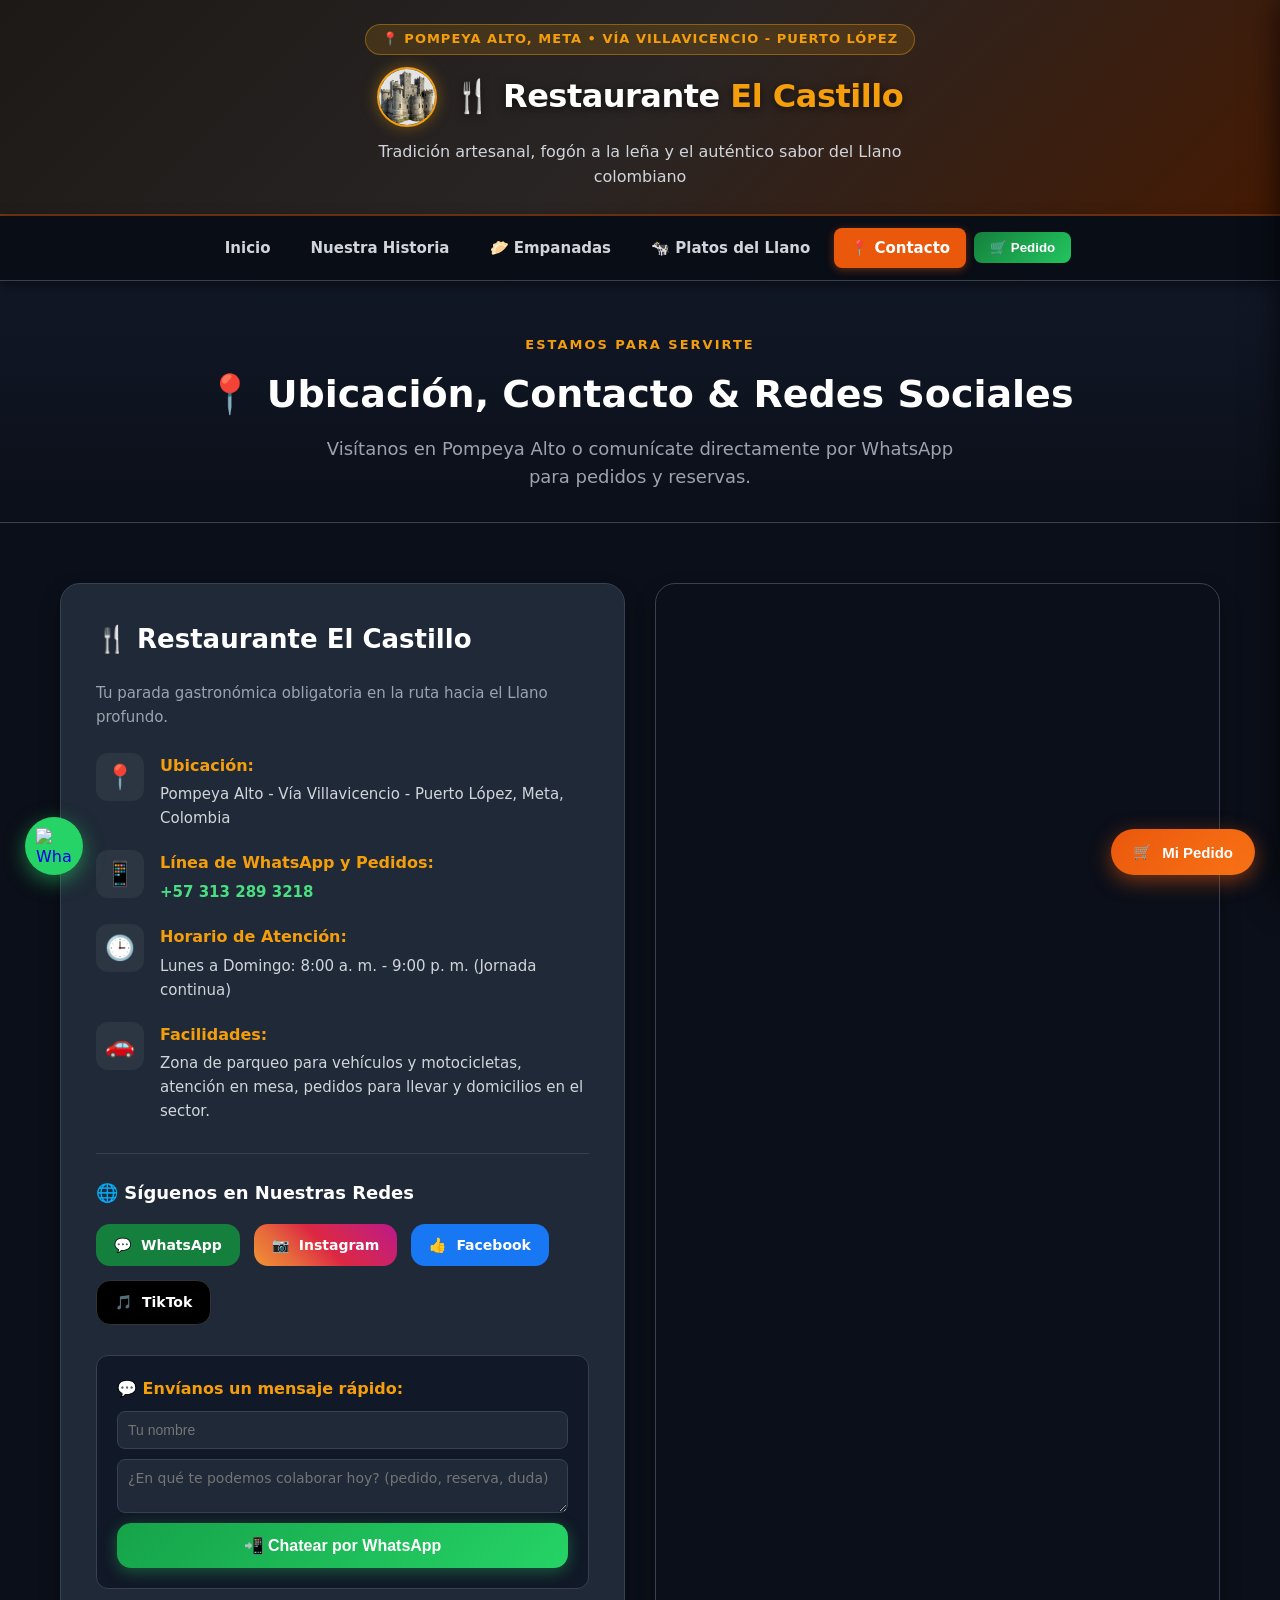
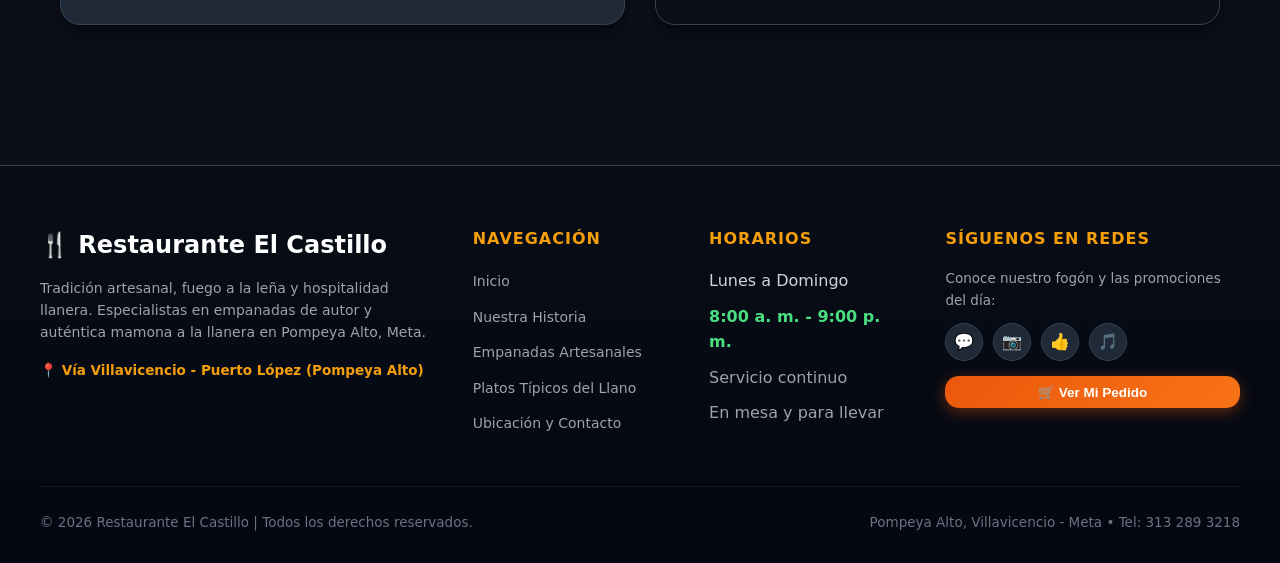
==== contacto.html @ 18d4d0b6 "Add files via upload Primera versión de la página del restaurante" ====
<!DOCTYPE html>
<html lang="es">
<head>
    <meta charset="UTF-8">
    <meta name="viewport" content="width=device-width, initial-scale=1.0">
    <title>Contacto y Redes Sociales | Restaurante El Castillo</title>
    <link rel="icon" href="imgs/castillo.avif">
    <link rel="stylesheet" href="css/estilos.css">
</head>
<body>

<header>
    <div class="header-container">
        <span class="brand-badge">📍 Pompeya Alto, Meta • Vía Villavicencio - Puerto López</span>
        <div class="header-logo-title">
            <img src="imgs/castillo.avif" alt="Logo Restaurante El Castillo" class="header-logo-img">
            <h1>🍴 Restaurante <span>El Castillo</span></h1>
        </div>
        <p>Tradición artesanal, fogón a la leña y el auténtico sabor del Llano colombiano</p>
    </div>
</header>

<nav>
    <a href="index.html">Inicio</a>
    <a href="historia.html">Nuestra Historia</a>
    <a href="empanadas.html">🥟 Empanadas</a>
    <a href="llano.html">🐄 Platos del Llano</a>
    <a href="contacto.html" class="active">📍 Contacto</a>
    <button class="nav-cart-btn" onclick="CastilloCart.openCart()">
        🛒 Pedido <span class="nav-cart-badge" style="display:none;">0</span>
    </button>
</nav>

<div class="page-hero">
    <div class="container">
        <span class="section-tag">Estamos para Servirte</span>
        <h1>📍 Ubicación, Contacto & Redes Sociales</h1>
        <p>Visítanos en Pompeya Alto o comunícate directamente por WhatsApp para pedidos y reservas.</p>
    </div>
</div>

<section id="contacto">
    <div class="container">

        <div class="contacto-grid">

            <!-- Columna 1: Información detallada y Redes -->
            <div class="contacto-card">
                <h3>🍴 Restaurante El Castillo</h3>
                <p style="color: #9ca3af; margin-bottom: 24px; font-size: 15px;">
                    Tu parada gastronómica obligatoria en la ruta hacia el Llano profundo.
                </p>

                <div class="info-item">
                    <div class="info-icon">📍</div>
                    <div class="info-text">
                        <h5>Ubicación:</h5>
                        <p>Pompeya Alto - Vía Villavicencio - Puerto López, Meta, Colombia</p>
                    </div>
                </div>

                <div class="info-item">
                    <div class="info-icon">📱</div>
                    <div class="info-text">
                        <h5>Línea de WhatsApp y Pedidos:</h5>
                        <p><a href="https://wa.me/573132893218" target="_blank" style="color: #4ade80; text-decoration: none; font-weight: 700;">+57 313 289 3218</a></p>
                    </div>
                </div>

                <div class="info-item">
                    <div class="info-icon">🕒</div>
                    <div class="info-text">
                        <h5>Horario de Atención:</h5>
                        <p>Lunes a Domingo: 8:00 a. m. - 9:00 p. m. (Jornada continua)</p>
                    </div>
                </div>

                <div class="info-item">
                    <div class="info-icon">🚗</div>
                    <div class="info-text">
                        <h5>Facilidades:</h5>
                        <p>Zona de parqueo para vehículos y motocicletas, atención en mesa, pedidos para llevar y domicilios en el sector.</p>
                    </div>
                </div>

                <!-- Redes Sociales integradas -->
                <div class="social-section">
                    <h4>🌐 Síguenos en Nuestras Redes</h4>
                    <div class="social-links-grid">
                        <a href="https://wa.me/573132893218" target="_blank" class="social-btn wa">
                            <span>💬</span> WhatsApp
                        </a>
                        <a href="https://instagram.com/restauranteelcastillo" target="_blank" class="social-btn ig">
                            <span>📷</span> Instagram
                        </a>
                        <a href="https://facebook.com/restauranteelcastillopompeya" target="_blank" class="social-btn fb">
                            <span>👍</span> Facebook
                        </a>
                        <a href="https://tiktok.com/@restauranteelcastillo" target="_blank" class="social-btn tt">
                            <span>🎵</span> TikTok
                        </a>
                    </div>
                </div>

                <!-- Formulario de Consulta Rápida por WhatsApp -->
                <div style="margin-top: 30px; background: #111827; padding: 20px; border-radius: 12px; border: 1px solid #374151;">
                    <h4 style="font-size: 16px; color: #f59e0b; margin-bottom: 10px;">💬 Envíanos un mensaje rápido:</h4>
                    <div style="display: flex; flex-direction: column; gap: 10px;">
                        <input type="text" id="quick-contact-name" placeholder="Tu nombre" style="background: #1f2937; border: 1px solid #374151; color: #fff; padding: 10px; border-radius: 8px; font-size: 14px;">
                        <textarea id="quick-contact-msg" rows="2" placeholder="¿En qué te podemos colaborar hoy? (pedido, reserva, duda)" style="background: #1f2937; border: 1px solid #374151; color: #fff; padding: 10px; border-radius: 8px; font-size: 14px; font-family: inherit;"></textarea>
                        <button type="button" onclick="enviarMensajeRapido()" class="btn-whatsapp-cta" style="justify-content: center; cursor: pointer; border: none;">
                            📲 Chatear por WhatsApp
                        </button>
                    </div>
                </div>

            </div>

            <!-- Columna 2: Mapa de Google Maps -->
            <div class="map-container">
                <iframe
                    src="https://www.google.com/maps/embed?pb=!1m18!1m12!1m3!1d7959.600351480183!2d-73.40241825758558!3d4.061118233650518!2m3!1f0!2f0!3f0!3m2!1i1024!2i768!4f13.1!3m3!1m2!1s0x8e158621a0247303%3A0xd8363792e4240207!2sPompeya%2C%20Villavicencio%2C%20Meta!5e0!3m2!1ses-419!2sco!4v1788541452082!5m2!1ses-419!2sco"
                    allowfullscreen=""
                    loading="lazy"
                    title="Ubicación Restaurante El Castillo Pompeya">
                </iframe>
            </div>

        </div>

    </div>
</section>

<footer class="footer">
    <div class="footer-top-grid">
        <div class="footer-brand">
            <h3>🍴 Restaurante El Castillo</h3>
            <p>
                Tradición artesanal, fuego a la leña y hospitalidad llanera. Especialistas en empanadas de autor y auténtica mamona a la llanera en Pompeya Alto, Meta.
            </p>
            <p style="color: #f59e0b; font-weight: 600; font-size: 13.5px;">
                📍 Vía Villavicencio - Puerto López (Pompeya Alto)
            </p>
        </div>

        <div class="footer-col">
            <h4>Navegación</h4>
            <ul>
                <li><a href="index.html">Inicio</a></li>
                <li><a href="historia.html">Nuestra Historia</a></li>
                <li><a href="empanadas.html">Empanadas Artesanales</a></li>
                <li><a href="llano.html">Platos Típicos del Llano</a></li>
                <li><a href="contacto.html">Ubicación y Contacto</a></li>
            </ul>
        </div>

        <div class="footer-col">
            <h4>Horarios</h4>
            <ul>
                <li><span style="color: #d1d5db;">Lunes a Domingo</span></li>
                <li><span style="color: #4ade80; font-weight: 700;">8:00 a. m. - 9:00 p. m.</span></li>
                <li style="margin-top: 10px;"><span style="color: #9ca3af;">Servicio continuo</span></li>
                <li><span style="color: #9ca3af;">En mesa y para llevar</span></li>
            </ul>
        </div>

        <div class="footer-col">
            <h4>Síguenos en Redes</h4>
            <p style="color: #9ca3af; font-size: 13.5px; margin-bottom: 10px;">Conoce nuestro fogón y las promociones del día:</p>
            <div class="footer-socials">
                <a href="https://wa.me/573132893218" target="_blank" class="footer-social-icon" title="WhatsApp Pedidos" aria-label="WhatsApp">
                    💬
                </a>
                <a href="https://instagram.com/restauranteelcastillo" target="_blank" class="footer-social-icon" title="Instagram Oficial" aria-label="Instagram">
                    📷
                </a>
                <a href="https://facebook.com/restauranteelcastillopompeya" target="_blank" class="footer-social-icon" title="Facebook Página" aria-label="Facebook">
                    👍
                </a>
                <a href="https://tiktok.com/@restauranteelcastillo" target="_blank" class="footer-social-icon" title="TikTok" aria-label="TikTok">
                    🎵
                </a>
            </div>
            <div style="margin-top: 15px;">
                <button onclick="CastilloCart.openCart()" class="btn-primary" style="padding: 8px 16px; font-size: 13.5px; width: 100%; justify-content: center;">
                    🛒 Ver Mi Pedido
                </button>
            </div>
        </div>
    </div>

    <div class="footer-bottom">
        <div>
            © 2026 Restaurante El Castillo | Todos los derechos reservados.
        </div>
        <div>
            Pompeya Alto, Villavicencio - Meta • Tel: 313 289 3218
        </div>
    </div>
</footer>

<script src="js/cart.js"></script>
<script>
function enviarMensajeRapido() {
    const name = document.getElementById("quick-contact-name").value.trim();
    const msg = document.getElementById("quick-contact-msg").value.trim();
    if (!name) {
        alert("Por favor escribe tu nombre.");
        return;
    }
    const texto = `Hola Restaurante El Castillo, mi nombre es *${name}*.\n\n${msg || "Quisiera información sobre sus platos, precios y disponibilidad."}`;
    window.open(`https://wa.me/573132893218?text=${encodeURIComponent(texto)}`, "_blank");
}
</script>
</body>
</html>
---- css/estilos.css ----
/* ==========================================================
   RESTAURANTE EL CASTILLO - ESTILOS PRINCIPALES
   Sabor Tradicional, Cocina a la Leña y Empanadas de Autor
   Pompeya Alto, Meta - Colombia
   ========================================================== */

:root {
    --bg-main: #0b0f19;
    --bg-secondary: #111827;
    --bg-card: #1f2937;
    --bg-card-hover: #263345;
    --color-primary: #ea580c; /* Naranja fuego */
    --color-primary-hover: #c2410c;
    --color-accent: #f59e0b; /* Dorado brasa */
    --color-success: #16a34a; /* Verde precio */
    --color-whatsapp: #25d366; /* Verde WhatsApp */
    --color-text: #f3f4f6;
    --color-text-muted: #9ca3af;
    --color-border: #374151;
    --font-main: 'Segoe UI', system-ui, -apple-system, Roboto, sans-serif;
    --transition: all 0.25s ease-in-out;
    --radius-sm: 8px;
    --radius-md: 14px;
    --radius-lg: 20px;
    --shadow-card: 0 10px 25px -5px rgba(0, 0, 0, 0.4), 0 8px 10px -6px rgba(0, 0, 0, 0.4);
    --shadow-glow: 0 0 20px rgba(234, 88, 12, 0.3);
}

* {
    box-sizing: border-box;
    margin: 0;
    padding: 0;
}

body {
    font-family: var(--font-main);
    background-color: var(--bg-main);
    color: var(--color-text);
    line-height: 1.6;
    overflow-x: hidden;
}

/* ==========================================================
   HEADER & TOP BAR
   ========================================================== */
header {
    background: linear-gradient(135deg, #1c1917 0%, #292524 50%, #451a03 100%);
    border-bottom: 2px solid #78350f;
    padding: 24px 20px;
    text-align: center;
    position: relative;
    box-shadow: 0 4px 20px rgba(0,0,0,0.5);
}

.header-container {
    max-width: 1200px;
    margin: 0 auto;
    display: flex;
    flex-direction: column;
    align-items: center;
    justify-content: center;
    gap: 12px;
}

.brand-badge {
    display: inline-flex;
    align-items: center;
    gap: 8px;
    background: rgba(245, 158, 11, 0.15);
    border: 1px solid rgba(245, 158, 11, 0.4);
    color: var(--color-accent);
    padding: 4px 16px;
    border-radius: 50px;
    font-size: 13px;
    font-weight: 600;
    text-transform: uppercase;
    letter-spacing: 1px;
}

.header-logo-title {
    display: flex;
    align-items: center;
    justify-content: center;
    gap: 16px;
    flex-wrap: wrap;
}

.header-logo-img {
    width: 60px;
    height: 60px;
    border-radius: 50%;
    object-fit: cover;
    border: 2px solid var(--color-accent);
    box-shadow: 0 0 15px rgba(245, 158, 11, 0.4);
}

header h1 {
    font-size: 32px;
    color: #ffffff;
    letter-spacing: -0.5px;
    font-weight: 800;
    text-shadow: 0 2px 8px rgba(0,0,0,0.6);
}

header h1 span {
    color: var(--color-accent);
}

header p {
    color: #d1d5db;
    font-size: 16px;
    max-width: 600px;
    margin: 0 auto;
}

/* ==========================================================
   BARRA DE NAVEGACIÓN
   ========================================================== */
nav {
    display: flex;
    justify-content: center;
    align-items: center;
    gap: 8px;
    background: #090d16;
    padding: 12px 20px;
    position: sticky;
    top: 0;
    z-index: 100;
    box-shadow: 0 4px 12px rgba(0,0,0,0.5);
    border-bottom: 1px solid var(--color-border);
    flex-wrap: wrap;
}

nav a {
    color: #d1d5db;
    text-decoration: none;
    font-weight: 600;
    font-size: 15px;
    padding: 8px 16px;
    border-radius: var(--radius-sm);
    transition: var(--transition);
    display: inline-flex;
    align-items: center;
    gap: 6px;
}

nav a:hover {
    color: #ffffff;
    background: rgba(255, 255, 255, 0.08);
}

nav a.active {
    color: #ffffff;
    background: var(--color-primary);
    box-shadow: 0 2px 8px rgba(234, 88, 12, 0.4);
}

.nav-cart-btn {
    background: linear-gradient(135deg, #15803d, #22c55e);
    color: #ffffff !important;
    border: none;
    cursor: pointer;
    font-weight: 700;
    display: inline-flex;
    align-items: center;
    gap: 8px;
    padding: 8px 16px;
    border-radius: var(--radius-sm);
    transition: var(--transition);
}

.nav-cart-btn:hover {
    filter: brightness(1.1);
    transform: scale(1.03);
}

.nav-cart-badge {
    background: #ffffff;
    color: #15803d;
    border-radius: 50px;
    padding: 2px 7px;
    font-size: 12px;
    font-weight: 800;
    min-width: 20px;
    text-align: center;
}

/* ==========================================================
   SECCIONES Y CONTENEDORES COMUNES
   ========================================================== */
.container {
    max-width: 1200px;
    margin: 0 auto;
    padding: 0 20px;
}

section {
    padding: 60px 20px;
}

.section-header {
    text-align: center;
    max-width: 750px;
    margin: 0 auto 45px auto;
}

.section-tag {
    color: var(--color-accent);
    text-transform: uppercase;
    font-size: 13px;
    font-weight: 700;
    letter-spacing: 2px;
    display: inline-block;
    margin-bottom: 8px;
}

.section-title {
    font-size: 34px;
    font-weight: 800;
    color: #ffffff;
    margin-bottom: 12px;
    line-height: 1.2;
}

.section-title span {
    color: var(--color-primary);
}

.section-description {
    color: var(--color-text-muted);
    font-size: 17px;
}

/* ==========================================================
   HERO BANNER
   ========================================================== */
.hero {
    text-align: center;
    background: linear-gradient(rgba(11, 15, 25, 0.8), rgba(11, 15, 25, 0.9)), 
                url('https://images.unsplash.com/photo-1555396273-367ea4eb4db5?auto=format&fit=crop&w=1600&q=80');
    background-size: cover;
    background-position: center;
    padding: 100px 24px;
    border-radius: var(--radius-lg);
    margin: 30px auto;
    max-width: 1200px;
    box-shadow: var(--shadow-card);
    border: 1px solid rgba(255, 255, 255, 0.1);
    position: relative;
    overflow: hidden;
}

.hero-content {
    max-width: 800px;
    margin: 0 auto;
    position: relative;
    z-index: 2;
}

.hero-badge {
    background: rgba(234, 88, 12, 0.2);
    border: 1px solid rgba(234, 88, 12, 0.5);
    color: #fdba74;
    padding: 6px 18px;
    border-radius: 50px;
    font-size: 14px;
    font-weight: 600;
    display: inline-flex;
    align-items: center;
    gap: 8px;
    margin-bottom: 20px;
}

.hero h2 {
    font-size: 46px;
    font-weight: 900;
    color: #ffffff;
    line-height: 1.15;
    margin-bottom: 18px;
}

.hero h2 span {
    background: linear-gradient(90deg, #f59e0b, #ef4444);
    -webkit-background-clip: text;
    -webkit-text-fill-color: transparent;
}

.hero p {
    font-size: 20px;
    color: #e5e7eb;
    margin-bottom: 35px;
    line-height: 1.5;
}

.hero-buttons {
    display: flex;
    justify-content: center;
    gap: 16px;
    flex-wrap: wrap;
}

/* Subpage Hero */
.page-hero {
    text-align: center;
    background: linear-gradient(180deg, rgba(17, 24, 39, 0.95) 0%, rgba(11, 15, 25, 0.8) 100%);
    padding: 50px 20px 30px;
    border-bottom: 1px solid var(--color-border);
}

.page-hero h1 {
    font-size: 38px;
    color: #ffffff;
    font-weight: 800;
    margin-bottom: 10px;
}

.page-hero p {
    color: var(--color-text-muted);
    font-size: 18px;
    max-width: 650px;
    margin: 0 auto;
}

/* ==========================================================
   BOTONES
   ========================================================== */
.btn-primary {
    background: linear-gradient(135deg, var(--color-primary), #f97316);
    color: #ffffff;
    padding: 13px 28px;
    border-radius: var(--radius-md);
    text-decoration: none;
    font-weight: 700;
    font-size: 16px;
    display: inline-flex;
    align-items: center;
    gap: 10px;
    border: none;
    cursor: pointer;
    box-shadow: 0 4px 15px rgba(234, 88, 12, 0.4);
    transition: var(--transition);
}

.btn-primary:hover {
    transform: translateY(-2px);
    box-shadow: 0 6px 20px rgba(234, 88, 12, 0.6);
}

.btn-secondary {
    background: rgba(255, 255, 255, 0.1);
    color: #ffffff;
    border: 1px solid rgba(255, 255, 255, 0.2);
    padding: 13px 26px;
    border-radius: var(--radius-md);
    text-decoration: none;
    font-weight: 600;
    font-size: 16px;
    display: inline-flex;
    align-items: center;
    gap: 8px;
    transition: var(--transition);
}

.btn-secondary:hover {
    background: rgba(255, 255, 255, 0.2);
    transform: translateY(-2px);
}

.btn-whatsapp-cta {
    background: linear-gradient(135deg, #16a34a, var(--color-whatsapp));
    color: #ffffff;
    padding: 13px 26px;
    border-radius: var(--radius-md);
    text-decoration: none;
    font-weight: 700;
    font-size: 16px;
    display: inline-flex;
    align-items: center;
    gap: 10px;
    transition: var(--transition);
    box-shadow: 0 4px 15px rgba(37, 211, 102, 0.35);
}

.btn-whatsapp-cta:hover {
    transform: translateY(-2px);
    box-shadow: 0 6px 22px rgba(37, 211, 102, 0.55);
}

/* ==========================================================
   GRILLA DE PRODUCTOS Y TARJETAS GASTRONÓMICAS
   ========================================================== */
.productos-grid {
    display: grid;
    grid-template-columns: repeat(auto-fill, minmax(340px, 1fr));
    gap: 30px;
    max-width: 1200px;
    margin: 0 auto;
}

.card-producto {
    background: var(--bg-card);
    border-radius: var(--radius-lg);
    overflow: hidden;
    box-shadow: var(--shadow-card);
    border: 1px solid var(--color-border);
    transition: var(--transition);
    display: flex;
    flex-direction: column;
    position: relative;
}

.card-producto:hover {
    transform: translateY(-6px);
    border-color: rgba(245, 158, 11, 0.5);
    box-shadow: 0 15px 30px rgba(0, 0, 0, 0.6);
}

.card-img-wrapper {
    position: relative;
    width: 100%;
    height: 220px;
    overflow: hidden;
    background: #020617;
}

.card-img-wrapper img {
    width: 100%;
    height: 100%;
    object-fit: cover;
    transition: transform 0.5s ease;
}

.card-producto:hover .card-img-wrapper img {
    transform: scale(1.06);
}

.card-badge {
    position: absolute;
    top: 14px;
    left: 14px;
    background: rgba(15, 23, 42, 0.85);
    backdrop-filter: blur(4px);
    border: 1px solid rgba(245, 158, 11, 0.6);
    color: var(--color-accent);
    padding: 4px 12px;
    border-radius: 50px;
    font-size: 12px;
    font-weight: 700;
    letter-spacing: 0.5px;
    z-index: 2;
}

.card-body {
    padding: 22px;
    display: flex;
    flex-direction: column;
    flex-grow: 1;
}

.card-header-info {
    display: flex;
    justify-content: space-between;
    align-items: flex-start;
    gap: 12px;
    margin-bottom: 14px;
}

.card-producto h3 {
    font-size: 20px;
    color: #ffffff;
    font-weight: 700;
    line-height: 1.3;
}

.precio-tag {
    font-size: 22px;
    font-weight: 800;
    color: #4ade80;
    white-space: nowrap;
    background: rgba(34, 197, 94, 0.12);
    padding: 4px 10px;
    border-radius: var(--radius-sm);
    border: 1px solid rgba(34, 197, 94, 0.25);
}

/* Ficha gastronómica: Ingredientes y Preparación */
.detalle-culinario {
    background: rgba(11, 15, 25, 0.6);
    border-radius: var(--radius-md);
    padding: 14px;
    margin-bottom: 18px;
    border: 1px solid rgba(255, 255, 255, 0.05);
}

.culinario-item {
    margin-bottom: 12px;
}

.culinario-item:last-child {
    margin-bottom: 0;
}

.culinario-label {
    display: flex;
    align-items: center;
    gap: 6px;
    font-size: 13px;
    font-weight: 700;
    color: var(--color-accent);
    text-transform: uppercase;
    letter-spacing: 0.5px;
    margin-bottom: 5px;
}

.culinario-texto {
    font-size: 13.5px;
    color: #d1d5db;
    line-height: 1.5;
}

.card-actions {
    margin-top: auto;
    display: flex;
    flex-direction: column;
    gap: 10px;
}

.btn-add-cart {
    width: 100%;
    background: linear-gradient(135deg, var(--color-primary), #f97316);
    color: #ffffff;
    border: none;
    padding: 12px;
    border-radius: var(--radius-md);
    font-weight: 700;
    font-size: 15px;
    cursor: pointer;
    display: flex;
    align-items: center;
    justify-content: center;
    gap: 8px;
    transition: var(--transition);
}

.btn-add-cart:hover {
    filter: brightness(1.1);
    transform: translateY(-2px);
}

.btn-quick-wa {
    width: 100%;
    background: rgba(37, 211, 102, 0.12);
    color: #4ade80;
    border: 1px solid rgba(37, 211, 102, 0.35);
    padding: 9px;
    border-radius: var(--radius-md);
    font-weight: 600;
    font-size: 14px;
    cursor: pointer;
    display: flex;
    align-items: center;
    justify-content: center;
    gap: 8px;
    transition: var(--transition);
}

.btn-quick-wa:hover {
    background: rgba(37, 211, 102, 0.22);
    color: #ffffff;
}

/* ==========================================================
   SECCIÓN DE CARACTERÍSTICAS / VALORES (POR QUÉ ELEGIRNOS)
   ========================================================== */
.features-grid {
    display: grid;
    grid-template-columns: repeat(auto-fit, minmax(260px, 1fr));
    gap: 25px;
    max-width: 1200px;
    margin: 0 auto;
}

.feature-box {
    background: var(--bg-card);
    border: 1px solid var(--color-border);
    padding: 30px 24px;
    border-radius: var(--radius-lg);
    text-align: center;
    transition: var(--transition);
}

.feature-box:hover {
    transform: translateY(-4px);
    border-color: var(--color-primary);
}

.feature-icon {
    font-size: 40px;
    margin-bottom: 15px;
    display: inline-block;
}

.feature-box h4 {
    font-size: 20px;
    color: #ffffff;
    margin-bottom: 10px;
    font-weight: 700;
}

.feature-box p {
    color: var(--color-text-muted);
    font-size: 15px;
    line-height: 1.5;
}

/* ==========================================================
   HISTORIA DEL RESTAURANTE (historia.html & preview)
   ========================================================== */
.story-wrapper {
    max-width: 1000px;
    margin: 0 auto;
}

.story-intro {
    background: linear-gradient(135deg, rgba(31, 41, 55, 0.7), rgba(17, 24, 39, 0.9));
    border: 1px solid var(--color-border);
    border-radius: var(--radius-lg);
    padding: 40px;
    margin-bottom: 50px;
    box-shadow: var(--shadow-card);
}

.story-quote {
    font-size: 20px;
    font-style: italic;
    color: var(--color-accent);
    border-left: 4px solid var(--color-primary);
    padding-left: 20px;
    margin: 25px 0;
    line-height: 1.6;
}

.story-grid {
    display: grid;
    grid-template-columns: 1fr 1fr;
    gap: 40px;
    align-items: center;
    margin-bottom: 50px;
}

.story-image {
    width: 100%;
    border-radius: var(--radius-lg);
    overflow: hidden;
    box-shadow: var(--shadow-card);
    border: 1px solid var(--color-border);
}

.story-image img {
    width: 100%;
    height: 100%;
    object-fit: cover;
    display: block;
}

.story-content h3 {
    font-size: 28px;
    color: #ffffff;
    margin-bottom: 16px;
}

.story-content h3 span {
    color: var(--color-primary);
}

.story-content p {
    color: #d1d5db;
    font-size: 16px;
    margin-bottom: 16px;
    line-height: 1.6;
}

.story-pillars {
    display: grid;
    grid-template-columns: repeat(auto-fit, minmax(220px, 1fr));
    gap: 20px;
    margin-top: 40px;
}

.pillar-card {
    background: var(--bg-card);
    border: 1px solid var(--color-border);
    border-radius: var(--radius-md);
    padding: 24px 20px;
    text-align: center;
}

.pillar-card .pillar-icon {
    font-size: 34px;
    margin-bottom: 10px;
}

.pillar-card h4 {
    color: var(--color-accent);
    font-size: 18px;
    margin-bottom: 8px;
}

.pillar-card p {
    font-size: 14px;
    color: var(--color-text-muted);
}

/* ==========================================================
   SECCIÓN DE CONTACTO Y REDES SOCIALES
   ========================================================== */
.contacto-grid {
    display: grid;
    grid-template-columns: 1fr 1fr;
    gap: 30px;
    max-width: 1200px;
    margin: 0 auto;
}

.contacto-card {
    background: var(--bg-card);
    border: 1px solid var(--color-border);
    border-radius: var(--radius-lg);
    padding: 35px;
    box-shadow: var(--shadow-card);
}

.contacto-card h3 {
    font-size: 26px;
    color: #ffffff;
    margin-bottom: 20px;
}

.info-item {
    display: flex;
    align-items: flex-start;
    gap: 16px;
    margin-bottom: 20px;
}

.info-icon {
    font-size: 24px;
    background: rgba(255, 255, 255, 0.06);
    width: 48px;
    height: 48px;
    border-radius: 12px;
    display: flex;
    align-items: center;
    justify-content: center;
    flex-shrink: 0;
}

.info-text h5 {
    font-size: 16px;
    color: var(--color-accent);
    margin-bottom: 4px;
    font-weight: 700;
}

.info-text p {
    color: #d1d5db;
    font-size: 15px;
    margin: 0;
}

.map-container {
    width: 100%;
    height: 100%;
    min-height: 380px;
    border-radius: var(--radius-lg);
    overflow: hidden;
    border: 1px solid var(--color-border);
    box-shadow: var(--shadow-card);
}

.map-container iframe {
    width: 100%;
    height: 100%;
    min-height: 380px;
    border: 0;
    display: block;
}

/* Redes Sociales */
.social-section {
    margin-top: 30px;
    padding-top: 25px;
    border-top: 1px solid var(--color-border);
}

.social-section h4 {
    font-size: 18px;
    color: #ffffff;
    margin-bottom: 16px;
}

.social-links-grid {
    display: flex;
    gap: 14px;
    flex-wrap: wrap;
}

.social-btn {
    display: inline-flex;
    align-items: center;
    gap: 10px;
    padding: 10px 18px;
    border-radius: var(--radius-md);
    text-decoration: none;
    font-weight: 600;
    font-size: 14px;
    color: #ffffff;
    transition: var(--transition);
}

.social-btn.wa {
    background: #15803d;
}
.social-btn.wa:hover {
    background: #16a34a;
    transform: translateY(-2px);
}

.social-btn.ig {
    background: linear-gradient(45deg, #f09433, #e6683c, #dc2743, #cc2366, #bc1888);
}
.social-btn.ig:hover {
    filter: brightness(1.15);
    transform: translateY(-2px);
}

.social-btn.fb {
    background: #1877f2;
}
.social-btn.fb:hover {
    background: #166fe5;
    transform: translateY(-2px);
}

.social-btn.tt {
    background: #000000;
    border: 1px solid #333;
}
.social-btn.tt:hover {
    background: #111;
    border-color: #00f2fe;
    transform: translateY(-2px);
}

.social-btn img,
.social-btn svg {
    width: 20px;
    height: 20px;
    fill: currentColor;
}

/* ==========================================================
   CARRITO DE COMPRAS INTERACTIVO (DRAWER & OVERLAY)
   ========================================================== */
.cart-overlay {
    position: fixed;
    top: 0;
    left: 0;
    width: 100vw;
    height: 100vh;
    background: rgba(0, 0, 0, 0.7);
    backdrop-filter: blur(4px);
    z-index: 1000;
    opacity: 0;
    visibility: hidden;
    transition: var(--transition);
}

.cart-overlay.active {
    opacity: 1;
    visibility: visible;
}

.cart-drawer {
    position: fixed;
    top: 0;
    right: -450px;
    width: 100%;
    max-width: 440px;
    height: 100vh;
    background: var(--bg-secondary);
    border-left: 1px solid var(--color-border);
    z-index: 1001;
    display: flex;
    flex-direction: column;
    box-shadow: -10px 0 30px rgba(0, 0, 0, 0.7);
    transition: right 0.35s cubic-bezier(0.16, 1, 0.3, 1);
}

.cart-drawer.active {
    right: 0;
}

.cart-header {
    display: flex;
    justify-content: space-between;
    align-items: center;
    padding: 20px;
    border-bottom: 1px solid var(--color-border);
    background: #0d131f;
}

.cart-header-title {
    display: flex;
    align-items: center;
    gap: 10px;
}

.cart-header h3 {
    font-size: 20px;
    color: #ffffff;
}

.cart-close-btn {
    background: transparent;
    border: none;
    color: var(--color-text-muted);
    font-size: 28px;
    cursor: pointer;
    line-height: 1;
    padding: 4px 8px;
    border-radius: var(--radius-sm);
    transition: var(--transition);
}

.cart-close-btn:hover {
    color: #ffffff;
    background: rgba(255, 255, 255, 0.1);
}

.cart-body {
    flex-grow: 1;
    overflow-y: auto;
    padding: 20px;
}

.cart-items-list {
    display: flex;
    flex-direction: column;
    gap: 14px;
}

.cart-item-row {
    display: flex;
    align-items: center;
    gap: 14px;
    background: var(--bg-card);
    border: 1px solid var(--color-border);
    padding: 12px;
    border-radius: var(--radius-md);
}

.cart-item-thumb {
    width: 60px;
    height: 60px;
    object-fit: cover;
    border-radius: var(--radius-sm);
    flex-shrink: 0;
}

.cart-item-details {
    flex-grow: 1;
}

.cart-item-title {
    font-size: 15px;
    color: #ffffff;
    font-weight: 700;
    margin-bottom: 2px;
}

.cart-item-price-unit {
    font-size: 13px;
    color: var(--color-text-muted);
}

.cart-item-subtotal {
    font-size: 13.5px;
    color: var(--color-accent);
    margin-top: 2px;
}

.cart-item-actions {
    display: flex;
    flex-direction: column;
    align-items: flex-end;
    gap: 8px;
}

.qty-control {
    display: flex;
    align-items: center;
    background: #0b0f19;
    border: 1px solid var(--color-border);
    border-radius: var(--radius-sm);
    overflow: hidden;
}

.qty-control button {
    background: transparent;
    border: none;
    color: #ffffff;
    width: 26px;
    height: 26px;
    cursor: pointer;
    font-weight: bold;
    font-size: 15px;
    display: flex;
    align-items: center;
    justify-content: center;
    transition: var(--transition);
}

.qty-control button:hover {
    background: rgba(255, 255, 255, 0.15);
}

.qty-num {
    padding: 0 8px;
    font-size: 13px;
    font-weight: 700;
    color: #ffffff;
}

.btn-remove-item {
    background: transparent;
    border: none;
    color: #ef4444;
    cursor: pointer;
    font-size: 18px;
    padding: 2px;
    line-height: 1;
}

.btn-remove-item:hover {
    color: #f87171;
}

.cart-empty-state {
    text-align: center;
    padding: 60px 20px;
    color: var(--color-text-muted);
}

.cart-empty-state .empty-icon {
    font-size: 50px;
    margin-bottom: 12px;
}

.cart-empty-state h4 {
    color: #ffffff;
    font-size: 18px;
    margin-bottom: 8px;
}

.btn-explore-menu {
    margin-top: 18px;
    background: var(--color-primary);
    color: #ffffff;
    border: none;
    padding: 10px 20px;
    border-radius: var(--radius-md);
    cursor: pointer;
    font-weight: 700;
}

.cart-footer {
    padding: 20px;
    background: #0d131f;
    border-top: 1px solid var(--color-border);
}

.cart-total-row {
    display: flex;
    justify-content: space-between;
    align-items: center;
    font-size: 18px;
    font-weight: 700;
    color: #ffffff;
    margin-bottom: 16px;
    padding-bottom: 12px;
    border-bottom: 1px dashed var(--color-border);
}

.cart-total-value {
    color: #4ade80;
    font-size: 22px;
}

.cart-form {
    display: flex;
    flex-direction: column;
    gap: 10px;
    margin-bottom: 16px;
}

.form-group label {
    display: block;
    font-size: 12px;
    font-weight: 600;
    color: var(--color-accent);
    margin-bottom: 4px;
}

.form-group input,
.form-group select,
.form-group textarea {
    width: 100%;
    background: #111827;
    border: 1px solid var(--color-border);
    border-radius: var(--radius-sm);
    color: #ffffff;
    padding: 9px 12px;
    font-size: 14px;
    font-family: inherit;
}

.form-group input:focus,
.form-group select:focus,
.form-group textarea:focus {
    outline: none;
    border-color: var(--color-primary);
    box-shadow: 0 0 0 2px rgba(234, 88, 12, 0.25);
}

.btn-checkout-whatsapp {
    width: 100%;
    background: linear-gradient(135deg, #15803d, var(--color-whatsapp));
    color: #ffffff;
    border: none;
    padding: 14px;
    border-radius: var(--radius-md);
    font-size: 16px;
    font-weight: 800;
    cursor: pointer;
    display: flex;
    align-items: center;
    justify-content: center;
    gap: 10px;
    box-shadow: 0 4px 15px rgba(37, 211, 102, 0.3);
    transition: var(--transition);
}

.btn-checkout-whatsapp:hover {
    filter: brightness(1.1);
    transform: translateY(-2px);
    box-shadow: 0 6px 20px rgba(37, 211, 102, 0.5);
}

.btn-clear-cart {
    width: 100%;
    background: transparent;
    color: var(--color-text-muted);
    border: none;
    padding: 8px;
    font-size: 13px;
    cursor: pointer;
    margin-top: 8px;
    transition: var(--transition);
}

.btn-clear-cart:hover {
    color: #ef4444;
}

/* ==========================================================
   BOTONES FLOTANTES (CARRITO Y WHATSAPP)
   ========================================================== */
.floating-cart-btn {
    position: fixed;
    bottom: 25px;
    right: 25px;
    background: linear-gradient(135deg, var(--color-primary), #f97316);
    color: #ffffff;
    border: none;
    border-radius: 50px;
    padding: 14px 22px;
    display: flex;
    align-items: center;
    gap: 10px;
    font-size: 15px;
    font-weight: 700;
    cursor: pointer;
    box-shadow: 0 6px 20px rgba(234, 88, 12, 0.5);
    z-index: 990;
    transition: var(--transition);
}

.floating-cart-btn:hover {
    transform: scale(1.05) translateY(-3px);
    box-shadow: 0 8px 25px rgba(234, 88, 12, 0.7);
}

.cart-count-badge {
    background: #ffffff;
    color: var(--color-primary);
    border-radius: 50px;
    padding: 2px 8px;
    font-size: 12px;
    font-weight: 800;
}

.floating-whatsapp-btn {
    position: fixed;
    bottom: 25px;
    left: 25px;
    width: 58px;
    height: 58px;
    background: #25d366;
    border-radius: 50%;
    display: flex;
    align-items: center;
    justify-content: center;
    box-shadow: 0 6px 20px rgba(37, 211, 102, 0.5);
    z-index: 990;
    transition: var(--transition);
    text-decoration: none;
}

.floating-whatsapp-btn:hover {
    transform: scale(1.1) translateY(-3px);
}

.wa-tooltip {
    position: absolute;
    left: 70px;
    background: #111827;
    color: #ffffff;
    padding: 6px 12px;
    border-radius: var(--radius-sm);
    font-size: 13px;
    white-space: nowrap;
    opacity: 0;
    pointer-events: none;
    transition: var(--transition);
    border: 1px solid var(--color-border);
}

.floating-whatsapp-btn:hover .wa-tooltip {
    opacity: 1;
}

.cart-bounce {
    animation: bounce 0.6s cubic-bezier(0.28, 0.84, 0.42, 1);
}

@keyframes bounce {
    0%, 100% { transform: scale(1); }
    50% { transform: scale(1.2); }
}

/* Toast */
#castillo-toast {
    position: fixed;
    top: 25px;
    right: 25px;
    background: #1f2937;
    border: 1px solid var(--color-primary);
    color: #ffffff;
    padding: 12px 20px;
    border-radius: var(--radius-md);
    box-shadow: 0 8px 25px rgba(0, 0, 0, 0.6);
    font-weight: 600;
    font-size: 14px;
    z-index: 2000;
    opacity: 0;
    transform: translateY(-20px);
    transition: all 0.3s ease;
    pointer-events: none;
}

#castillo-toast.show {
    opacity: 1;
    transform: translateY(0);
}

/* ==========================================================
   FOOTER MEJORADO
   ========================================================== */
.footer {
    background: linear-gradient(180deg, #090d16 0%, #030712 100%);
    border-top: 1px solid var(--color-border);
    padding: 60px 20px 30px;
    margin-top: 80px;
    position: relative;
    overflow: hidden;
}

.footer-top-grid {
    display: grid;
    grid-template-columns: 2fr 1fr 1fr 1.5fr;
    gap: 40px;
    max-width: 1200px;
    margin: 0 auto 40px auto;
    text-align: left;
}

.footer-brand h3 {
    font-size: 24px;
    color: #ffffff;
    margin-bottom: 12px;
}

.footer-brand p {
    color: var(--color-text-muted);
    font-size: 14px;
    line-height: 1.6;
    margin-bottom: 16px;
}

.footer-col h4 {
    color: var(--color-accent);
    font-size: 16px;
    margin-bottom: 16px;
    text-transform: uppercase;
    letter-spacing: 1px;
}

.footer-col ul {
    list-style: none;
}

.footer-col ul li {
    margin-bottom: 10px;
}

.footer-col ul li a {
    color: #9ca3af;
    text-decoration: none;
    font-size: 14px;
    transition: var(--transition);
}

.footer-col ul li a:hover {
    color: var(--color-primary);
    padding-left: 4px;
}

.footer-socials {
    display: flex;
    gap: 10px;
    flex-wrap: wrap;
    margin-top: 12px;
}

.footer-social-icon {
    width: 38px;
    height: 38px;
    border-radius: 50%;
    background: #1f2937;
    border: 1px solid var(--color-border);
    display: flex;
    align-items: center;
    justify-content: center;
    color: #ffffff;
    text-decoration: none;
    transition: var(--transition);
}

.footer-social-icon:hover {
    transform: translateY(-3px);
    background: var(--color-primary);
    border-color: var(--color-primary);
}

.footer-bottom {
    max-width: 1200px;
    margin: 0 auto;
    padding-top: 25px;
    border-top: 1px solid rgba(255, 255, 255, 0.08);
    display: flex;
    justify-content: space-between;
    align-items: center;
    flex-wrap: wrap;
    gap: 15px;
    color: #6b7280;
    font-size: 13.5px;
}

/* ==========================================================
   RESPONSIVIDAD (MOBILE & TABLET)
   ========================================================== */
@media (max-width: 900px) {
    .contacto-grid,
    .story-grid {
        grid-template-columns: 1fr;
    }

    .footer-top-grid {
        grid-template-columns: 1fr 1fr;
    }
}

@media (max-width: 650px) {
    nav {
        gap: 6px;
        padding: 10px;
    }

    nav a {
        font-size: 13.5px;
        padding: 6px 10px;
    }

    .hero {
        padding: 60px 16px;
        margin: 15px 10px;
    }

    .hero h2 {
        font-size: 32px;
    }

    .hero p {
        font-size: 16px;
    }

    .productos-grid {
        grid-template-columns: 1fr;
    }

    .footer-top-grid {
        grid-template-columns: 1fr;
        text-align: center;
    }

    .footer-socials {
        justify-content: center;
    }

    .footer-bottom {
        flex-direction: column;
        text-align: center;
    }

    .floating-cart-btn {
        bottom: 15px;
        right: 15px;
        padding: 12px 18px;
        font-size: 14px;
    }

    .floating-whatsapp-btn {
        bottom: 15px;
        left: 15px;
        width: 50px;
        height: 50px;
    }
}
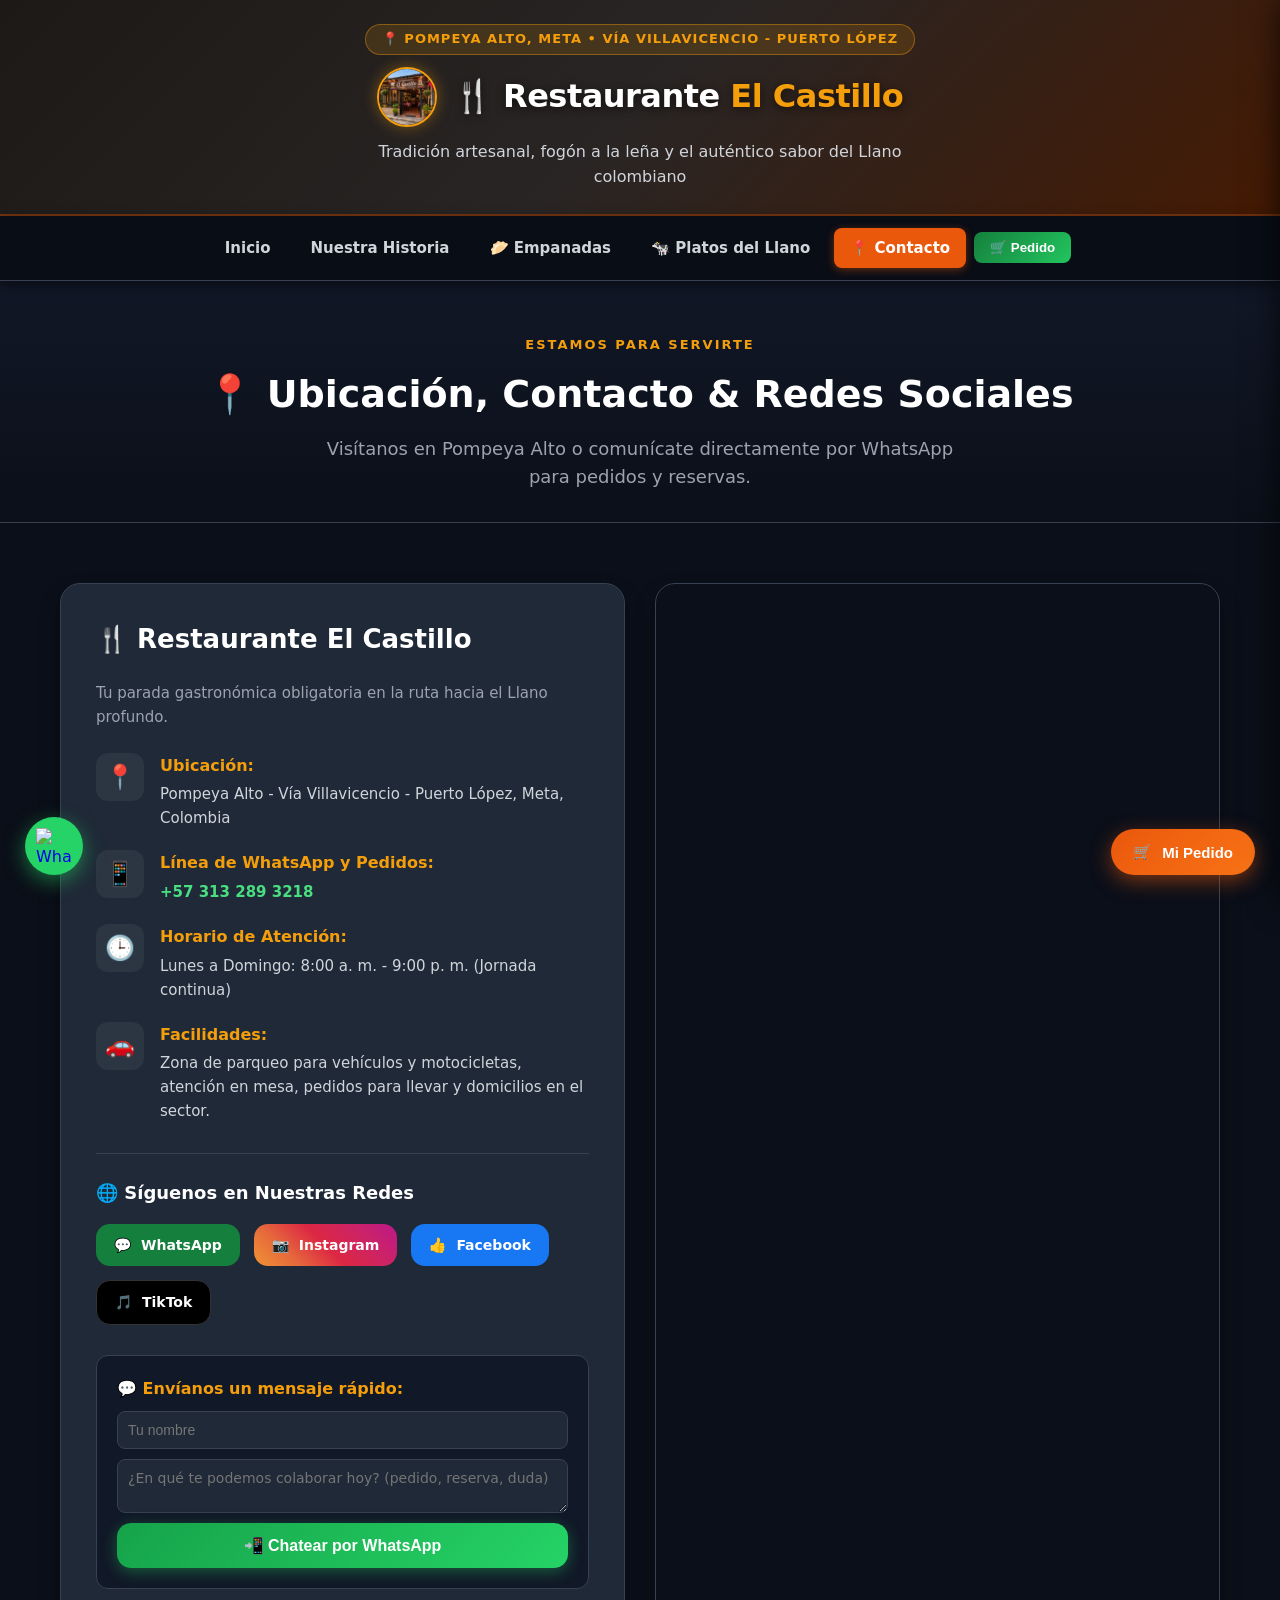
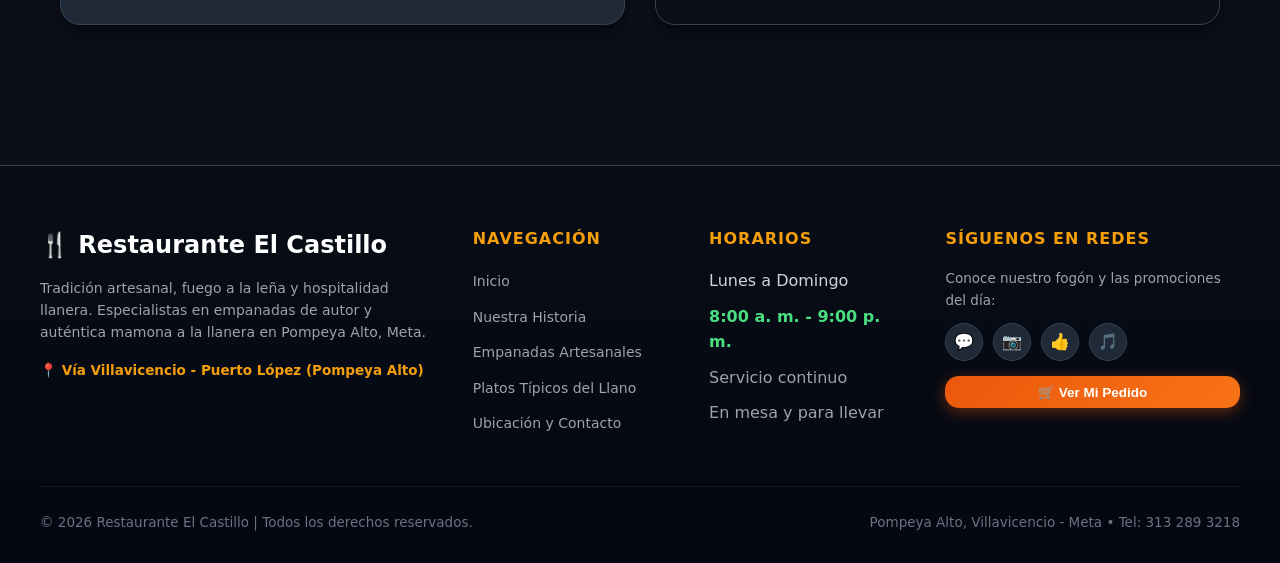
==== commit 0cc2a74b: "act" ====
--- a/contacto.html
+++ b/contacto.html
@@ -4,7 +4,7 @@
     <meta charset="UTF-8">
     <meta name="viewport" content="width=device-width, initial-scale=1.0">
     <title>Contacto y Redes Sociales | Restaurante El Castillo</title>
-    <link rel="icon" href="imgs/castillo.avif">
+    <link rel="icon" href="imgs/Fachada acogedora de restaurante colombiano.png">
     <link rel="stylesheet" href="css/estilos.css">
 </head>
 <body>
@@ -13,7 +13,7 @@
     <div class="header-container">
         <span class="brand-badge">📍 Pompeya Alto, Meta • Vía Villavicencio - Puerto López</span>
         <div class="header-logo-title">
-            <img src="imgs/castillo.avif" alt="Logo Restaurante El Castillo" class="header-logo-img">
+            <img src="imgs/Fachada acogedora de restaurante colombiano.png" alt="Logo Restaurante El Castillo" class="header-logo-img">
             <h1>🍴 Restaurante <span>El Castillo</span></h1>
         </div>
         <p>Tradición artesanal, fogón a la leña y el auténtico sabor del Llano colombiano</p>
